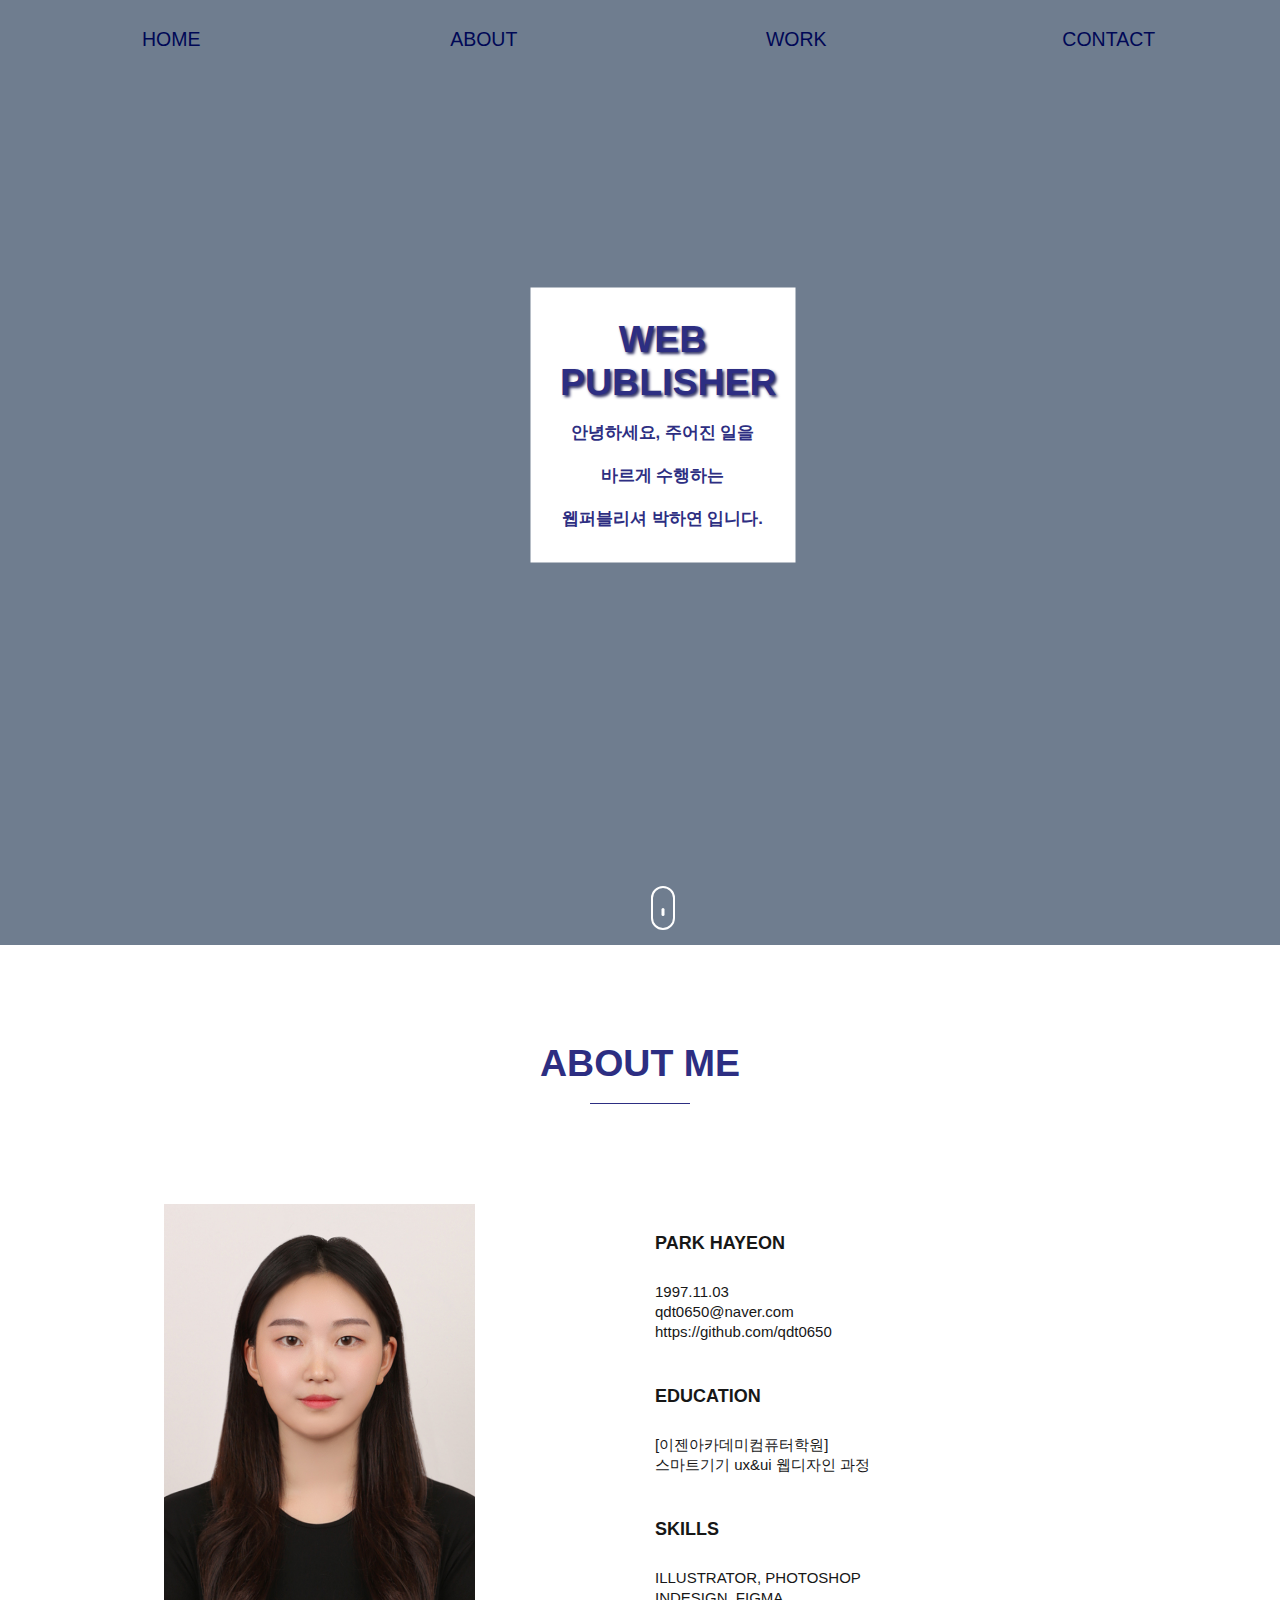
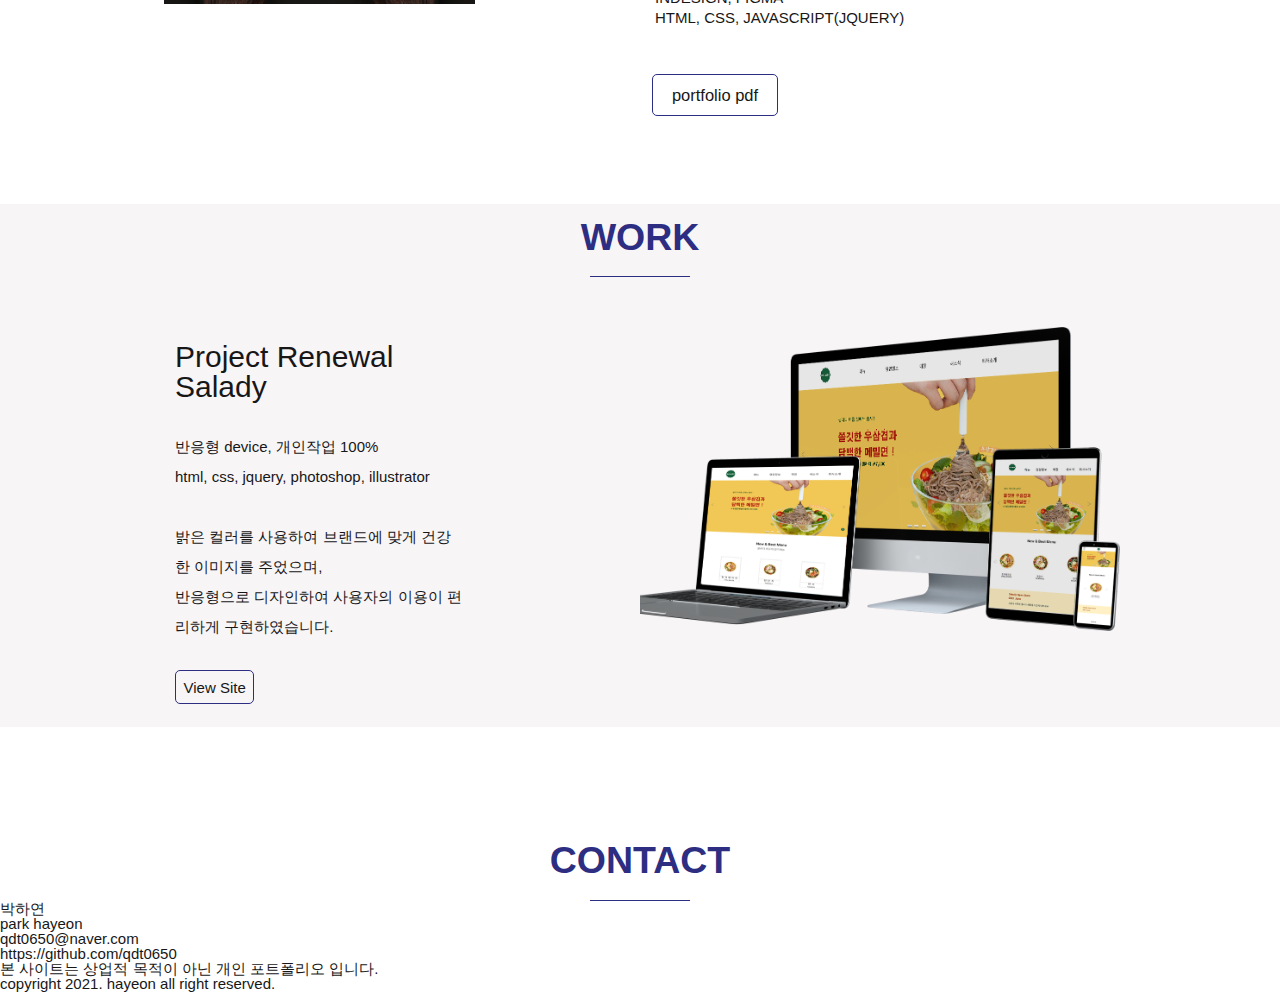
==== code/html/hayxonn.html @ 3335a414 "개인페이지" ====
<!DOCTYPE html>
<!-- html/hayxonn.html -->
<html lang="ko-KR">
<head>
  <meta charset="UTF-8">
  <meta http-equiv="X-UA-Compatible" content="IE=edge">
  <meta name="viewport" content="width=device-width, initial-scale=1.0">

  <!--[if IE]>
    <script src="../ie/html5shiv/dist/html5shiv.min.js"></script>
    <script src="../ie/ie9js/ie9.min.js"></script>
    <script src="../ie/csspie/PIE.js"></script>
    <script src="../ie/responsive.min.js"></script>
  <![endif]-->
  <link rel="shortcut icon" href="../favicon.png" type="image/png">
  <link rel="apple-touch-icon" href="../favicon.png">
  
  <!-- font.google : noto sans -->
  <link rel="preconnect" href="https://fonts.gstatic.com">
  <link href="https://fonts.googleapis.com/css2?family=Noto+Sans+KR:wght@100;400;700&display=swap" rel="stylesheet">
  
  <!-- css design -->
  <link rel="stylesheet" href="../css/base/reset.css">
  <link rel="stylesheet" href="../css/base/common.css">
  <link rel="stylesheet" href="../css/src/hayxonn.css">

  <title>Document</title>
  
</head>
<body>
  <!-- layout -->
<div id="wrap">
  <header id="headBox">
    <h1 class="blind">hayxonn portfolio</h1>
      <nav id="naviBox" class="act">
        <h2 class="blind">navigation</h2>
        <ul class="clearfix">
          <li><a href="#homeBox">home</a></li>
          <li><a href="#aboutBox">about</a></li>
          <li><a href="#workBox">work</a></li>
          <li><a href="#contactBox">contact</a></li>
        </ul>
      </nav>
  </header>

  <section id="homeBox">
    <h2 class="blind">homeBox</h2>
    <div>
      <button type="button">
        web publisher <br />
        <span>
          안녕하세요, 주어진 일을 바르게 수행하는 <br />웹퍼블리셔 박하연 입니다.
        </span>
      </button>
    </div>
    <div class="scroll_move">
      <span class="blind">마우스</span>
    </div>
  </section>

  <article id="aboutBox">
    <h2>about me</h2>
    <div class="about_line">
      <span class="blind">line</span>
    </div>
    <div class="about_info">
      <div class="photo">
        <span class="blind">개인사진</span>
      </div>
      <div class="profile">
        <dl>
          <dt>park hayeon</dt>
          <dd>
            1997.11.03 <br />
            qdt0650@naver.com <br />
            https://github.com/qdt0650
          </dd>
          <dt>education</dt>
          <dd>[이젠아카데미컴퓨터학원]<br /> 스마트기기 ux&ui 웹디자인 과정</dd>
          <dt>skills</dt>
          <dd>
            illustrator,  photoshop <br />
            indesign,  figma <br />
            html,  css,  javascript(jquery)
          </dd>
        </dl>
      </div>
      <div class="resume">
        <a href="https://drive.google.com/file/d/1006oKG-wWvzfDP72IR5YyQ07RXrmkUAi/view" target="blank_">portfolio pdf</a>
      </div>
    </div>
  </article><!-- // #aboutBox -->

  <article id="workBox">
    <h2>work</h2>
    <div class="work_line">
      <span class="blind">line</span>
    </div>

    <div class="portfolio">
    
      <div class="port_01">
        <ul>
          <li>project renewal salady</li>
          <li>
            반응형 device, 개인작업 100%
            <br /> html, css, jquery, photoshop, illustrator
          </li>
          <li>
            밝은 컬러를 사용하여 브랜드에 맞게 건강한 이미지를 주었으며,<br />
            반응형으로 디자인하여 사용자의 이용이 편리하게 구현하였습니다.
          </li>
          <li>
            <a href="https://project-001-salady-tawny.vercel.app">view site</a>
          </li>
        </ul>
      </div>
      <div class="result_01">
        <span class="blind">결과물</span>
      </div>

    </div>
  </article><!-- #workBox -->

  <article id="contactBox">
    <h2>contact</h2>
    <div class="contact_line">
      <span class="blind">line</span>
    </div>
    
    <div class="contact_info">
      <ul>
        <li>박하연</li>
        <li>park hayeon</li>
        <li>qdt0650@naver.com</li>
        <li>https://github.com/qdt0650</li>
      </ul>
    </div>
  </article>
  
  <footer id="footBox">
    <h2 class="blind">footBox</h2>
    <p>
      본 사이트는 상업적 목적이 아닌 개인 포트폴리오 입니다. <br />
      copyright 2021. hayeon all right reserved. 
    </p>
  </footer>

</div>
  <!-- script -->
  <script src="../js/jquery/jquery-3.6.0.min.js"></script>
  <script src="../js/jquery/jquery-ui.min.js"></script>
  <script src="../js/src/hayxonn.js"></script>
</body>
</html>
---- code/css/base/common.css ----
/* #charset "UTF-8";  */
/* common.css */

.clearfix {
  height: auto;
}

.clearfix:after,
.clearfix:after{
  content:" ";
  display: block;
  clear: both;
}

.blind,
.blind_wrap a>span {
  display: block;
  width:0; height:0; 
  position: absolute; z-index: -1;
  overflow:hidden;
}

.blind_wrap a {
  display: block;
  width: 100%; height: 100%;
  background-repeat: no-repeat;
  background-position: 50% 50%;
}

.first_float > li{ float:left; }
.first_float > li:first-child{ margin-left:0; }

.first_float > li{ float:left; }
.first_float > li:first-child{ margin-right:0; }

.none { display:none; }
---- code/css/src/hayxonn.css ----
/* css/src/hayxonn.css */

#wrap {
  width:100%; height:auto;
  background-color: #fff;
}

/* #headBox -------------------------------------------- */
#headBox {
  position:absolute;
  width:100%; height:100px;
  top:0; left:0; z-index:100;
  padding:1rem; box-sizing: border-box;
  background-color:transparent;
}

#naviBox {
  width:auto; height:auto; }
#naviBox ul {width:auto; height:auto;} 
#naviBox li {
  float:left;
  width:25%; height:auto; margin:auto;
  text-align: center;
  padding-top:1rem;
}
#naviBox li a {
  font-size: 1.3rem; text-transform: uppercase;
  padding:1rem;
  color:#000856;
}
#naviBox li a:focus { outline: 0; color:#fff; }
#naviBox li a:hover { color:#fff; }

/* #homeBox -------------------------------------------- */

#homeBox { 
  position: relative;
  width:100%; height: 100vh; min-height:500px; max-height: 1000px;
  padding:1.5rem;
  background-color: #6F7D8F;
}

#homeBox button {
  position: absolute;
  width:20%; height:auto;
  top:45%; left:50%;
  padding:2rem;
  transform: translate(-50%, -50%);
  background-color: #fff;
  font-size:2.5rem; text-transform: uppercase;
  text-shadow: 2px 2px 3px #2D2E64;
  color:#2D2E82; font-weight: 600;
}
#homeBox button span {
  font-size: 1.1rem;
  color:#2D2E82;
  text-shadow: none;
}
#homeBox button::after,
#homeBox button::before {
  content: '';
  position: absolute;
  height: 0;
  width: 0;
  border: 2px solid transparent;
}

#homeBox button::before {
  top: 0;
  right: 0;
  animation: borderBeforeAnimation 2s infinite;
}

@keyframes borderBeforeAnimation {
  0% {
    border-top: 3px solid #F1C856;
  }

  25% {
    width: 100%;
    height: 0;
    border-top: 3px solid #F1C856;
    border-left: 3px solid #F1C856;
  }

  50% {
    width: 100%;
    height: 100%;
    border-left: 3px solid #F1C856;
  }

  100% {
    width: 100%;
    height: 100%;
  }
}

#homeBox button::after {
  bottom: -3px;
  left: -3px;
  animation: borderAfterAnimation 2s 1s infinite;
}

@keyframes borderAfterAnimation {
  0% {
    border-bottom: 3px solid #F1C856;
  }

  25% {
    width: 100%;
    height: 0;
    border-right: 3px solid #F1C856;
    border-bottom: 3px solid #F1C856;
  }

  50% {
    width: 100%;
    height: 100%;
    border-right: 3px solid #F1C856;
  }

  100% {
    width: 100%;
    height: 100%;
  }
}
/* -------------- */
.scroll_move {
  position: absolute; 
  left: 50%; bottom: 15px;
  width: 20px; height: 40px;
  border:2px solid #fff;
  border-radius:25px;
  transform: translate(-50%);
}

.scroll_move:before{
  content:""; display: block;
  position: absolute; left: 50%; top:50%;
  width: 3px; height: 8px;
  border-radius:5px;
  transform: translate(-50%);
  background-color: #fff;

  animation:mwheel 1000ms ease-out infinite alternate;
}

@keyframes mwheel {
  0% {margin-top:0;}
  100%{margin-top:-1rem;}
}

/* #aboutBox -------------------------------------------- */

#aboutBox { 
  width: 100%; height: auto; 
  margin-top:100px;
}
#aboutBox h2 {
  font-size:2.5rem;
  text-align: center; text-transform: uppercase;
  color:#2D2E82;
}
.about_line {
  width:100px; height:20px;
  margin:auto;
  border-bottom:1px solid #2D2E82;
}

.about_info{ width:100%; height: 500px; margin-top:100px; }

.photo {
  float:left;
  width:50%; height:400px;
  background-image: url("../../img/photo.jpg");
  background-repeat: no-repeat;
  background-size:auto 100%; background-position: center;
}
.profile {
  float:left;
  width:50%; height:auto;
}

.profile dl { width:100%; height:400px; }
.profile dt {
  width:100%; height:auto;
  padding:1rem; padding-top:2rem;
  font-size:1.2rem; font-weight: 600;
  text-transform: uppercase;
}
.profile dd {
  width:100%; height: auto;
  padding:1rem; 
  font-size:1rem; line-height:20px;
}
.profile dd:last-child { 
  text-transform: uppercase;
}

.resume {
  float: left;
  width:100%; height: auto;
  margin:auto; text-align: center;
  margin-top:70px;
}
.resume a {
  display: inline-block;
  width:100px; height:auto;
  padding:0.8rem;
  margin-left:150px; 
  font-size:1.1rem;
  border-radius:5px;
  border:0.5px solid #2D2E82;
}
.resume a:focus,
.resume a:hover { background-color: #6F7D8F; color:#fff; }


/* #workBox --------------------------------------------------------- */
#workBox { 
  position: relative;
  width:100%; height:auto;
  margin:auto;
  margin-top: 100px;
  background-color: #F8F5F7;
}
#workBox h2 {
  padding-top:1rem;
  font-size:2.5rem;
  text-align: center; text-transform: uppercase;
  color:#2D2E82;
}
.work_line {
  width:100px; height:20px;
  margin:auto;
  border-bottom:1px solid #2D2E82;
}

.portfolio { width:100%; height: 400px; margin-top:50px;}
.port_01 {
  float:left;
  width:50%; height:100%;
}
.port_01 ul { width:100%; height:100%; }
.port_01 li {
  width:50%; height:auto;
  margin:auto;
  padding:1rem;
  font-size:1rem; line-height:30px;
  box-sizing: border-box;
}

.port_01 li:nth-child(1) { font-size:2rem; text-transform: capitalize; }

.port_01 li > a {
  padding:0.5rem;
  font-size: 1rem; text-transform: capitalize;
  border:1px solid #2D2E82;
  border-radius:5px;
}
.port_01 li > a:focus,
.port_01 li > a:hover { background-color: #6F7D8F; color:#fff; }

.result_01 {
  float:left;
  width:50%; height:100%;
  background-image: url("../../img/salady_result.png");
  background-repeat: no-repeat;
  background-position: 100% auto;
  background-size:75% auto;
}


/* #contackBox ---------------------------------------------- */
#contactBox {width:100%; height:auto; margin-top:100px;}
#contactBox h2 {
  padding-top:1rem;
  font-size:2.5rem;
  text-align: center; text-transform: uppercase;
  color:#2D2E82;
}
.contact_line {
  width:100px; height:20px;
  margin:auto;
  border-bottom:1px solid #2D2E82;
}

.contact_info {
  width: 100%; height:;
}
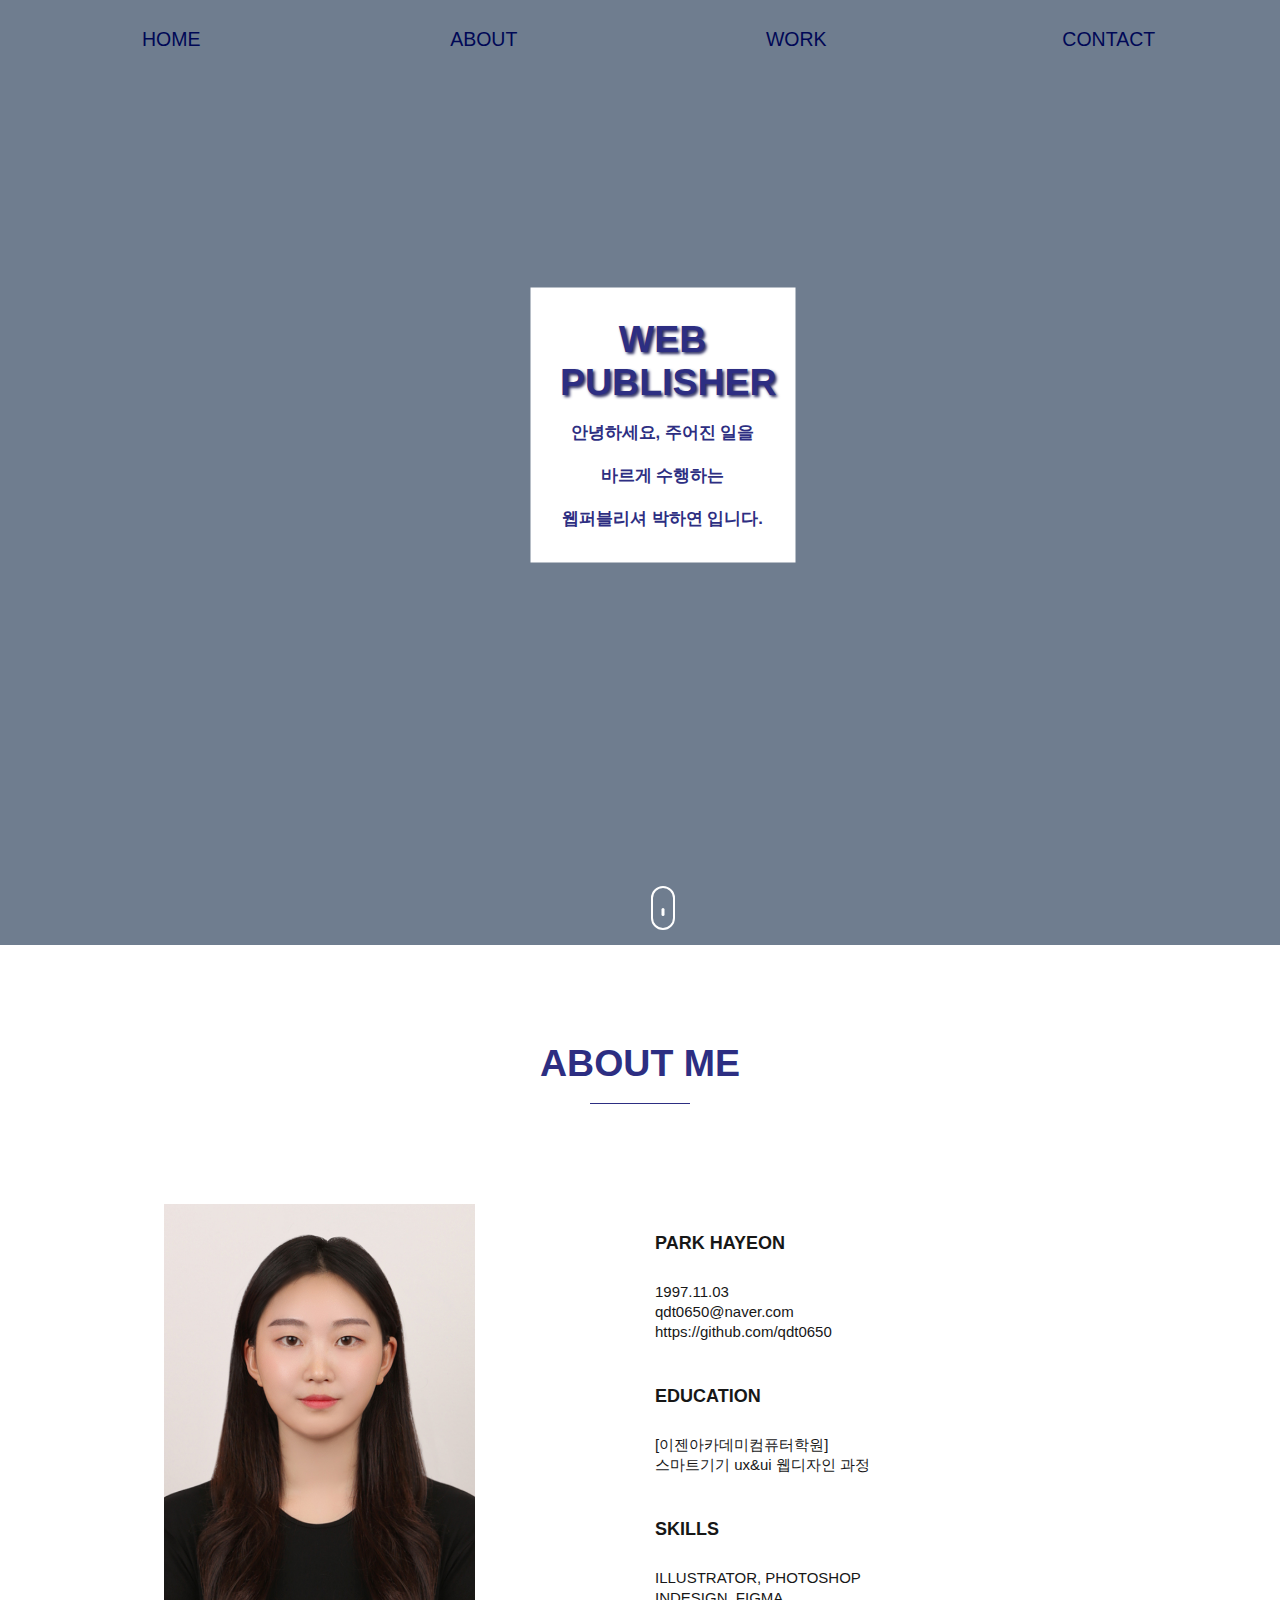
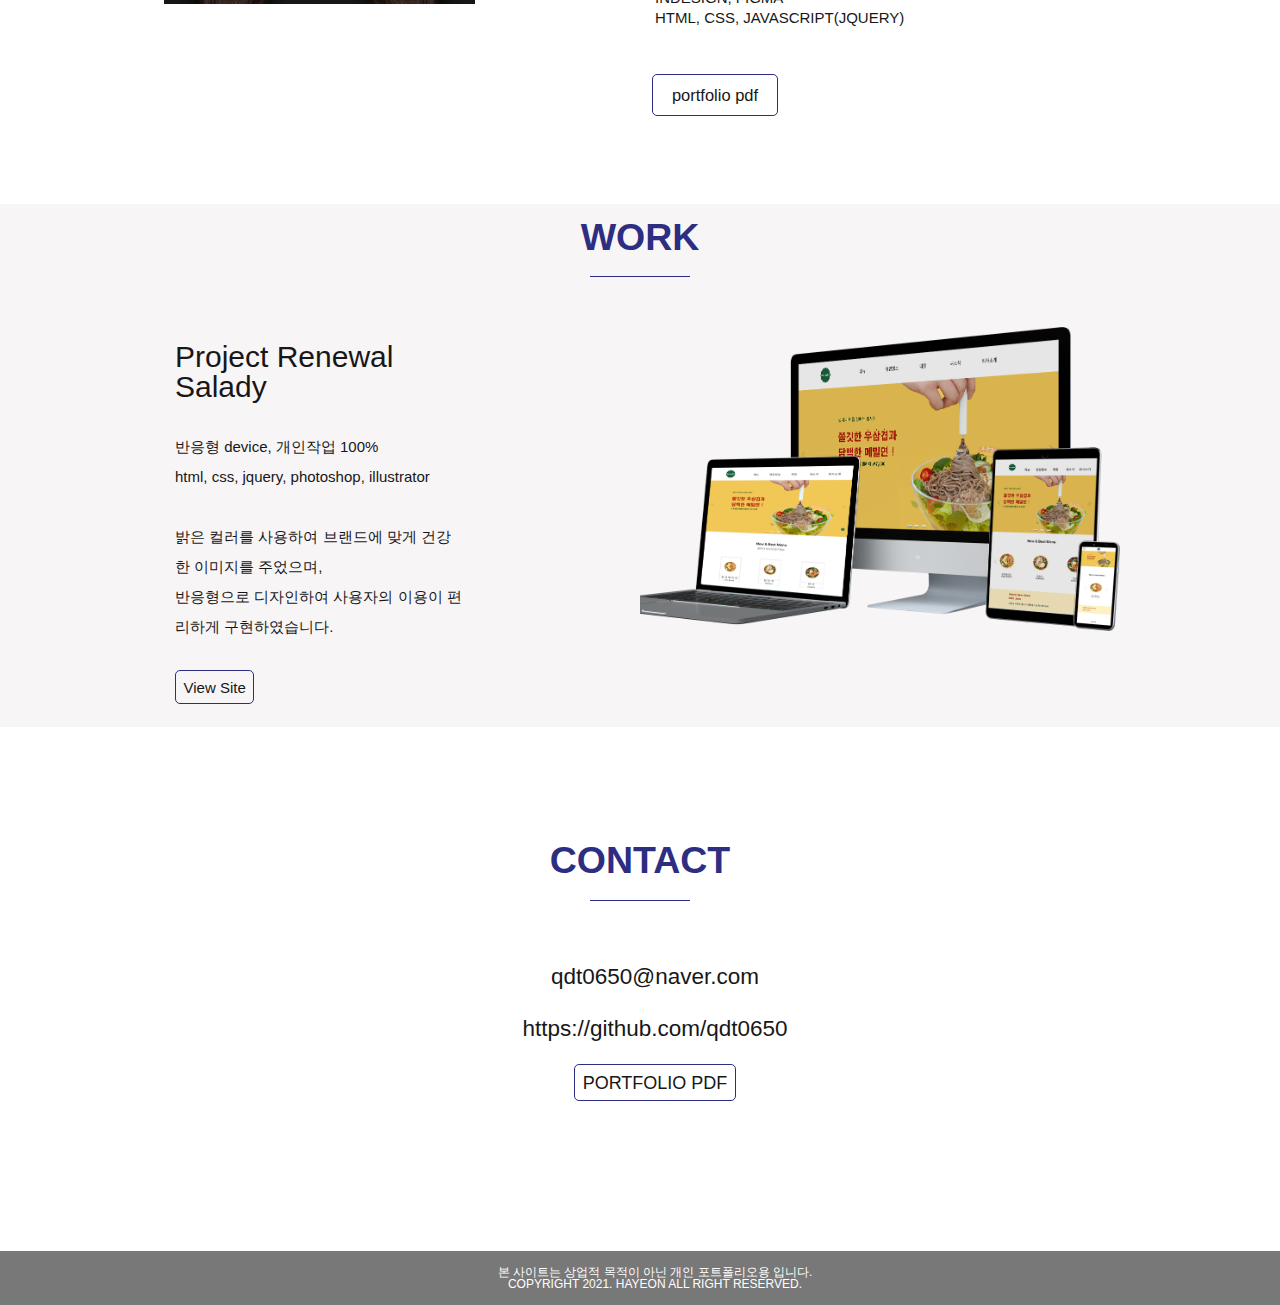
==== commit 314368d8: "수정및보완" ====
--- a/code/html/hayxonn.html
+++ b/code/html/hayxonn.html
@@ -45,8 +45,8 @@
 
   <section id="homeBox">
     <h2 class="blind">homeBox</h2>
-    <div>
-      <button type="button">
+    <div class="home_main">
+      <button type="button" class="button_line">
         web publisher <br />
         <span>
           안녕하세요, 주어진 일을 바르게 수행하는 <br />웹퍼블리셔 박하연 입니다.
@@ -130,10 +130,9 @@
     
     <div class="contact_info">
       <ul>
-        <li>박하연</li>
-        <li>park hayeon</li>
         <li>qdt0650@naver.com</li>
         <li>https://github.com/qdt0650</li>
+        <li><a href="https://drive.google.com/file/d/1006oKG-wWvzfDP72IR5YyQ07RXrmkUAi/view" target="blank_">portfolio pdf</a></li>
       </ul>
     </div>
   </article>
@@ -141,7 +140,7 @@
   <footer id="footBox">
     <h2 class="blind">footBox</h2>
     <p>
-      본 사이트는 상업적 목적이 아닌 개인 포트폴리오 입니다. <br />
+      본 사이트는 상업적 목적이 아닌 개인 포트폴리오용 입니다. <br />
       copyright 2021. hayeon all right reserved. 
     </p>
   </footer>
--- a/code/css/src/hayxonn.css
+++ b/code/css/src/hayxonn.css
@@ -33,14 +33,14 @@
 
 /* #homeBox -------------------------------------------- */
 
-#homeBox { 
+#homeBox {
   position: relative;
   width:100%; height: 100vh; min-height:500px; max-height: 1000px;
   padding:1.5rem;
   background-color: #6F7D8F;
 }
 
-#homeBox button {
+#homeBox .button_line {
   position: absolute;
   width:20%; height:auto;
   top:45%; left:50%;
@@ -51,13 +51,13 @@
   text-shadow: 2px 2px 3px #2D2E64;
   color:#2D2E82; font-weight: 600;
 }
-#homeBox button span {
+.button_line span {
   font-size: 1.1rem;
   color:#2D2E82;
   text-shadow: none;
 }
-#homeBox button::after,
-#homeBox button::before {
+.button_line::after,
+.button_line::before {
   content: '';
   position: absolute;
   height: 0;
@@ -65,28 +65,28 @@
   border: 2px solid transparent;
 }
 
-#homeBox button::before {
+.button_line::before {
   top: 0;
-  right: 0;
-  animation: borderBeforeAnimation 2s infinite;
-}
-
-@keyframes borderBeforeAnimation {
+  right: -3px;
+  animation: buttonLine_01 3s 2s infinite;
+}
+
+@keyframes buttonLine_01 {
   0% {
-    border-top: 3px solid #F1C856;
+    border-top: 5px solid #ECD450FF;
   }
 
   25% {
     width: 100%;
     height: 0;
-    border-top: 3px solid #F1C856;
-    border-left: 3px solid #F1C856;
+    border-top: 5px solid #ECD450FF;
+    border-left: 5px solid #ECD450FF;
   }
 
   50% {
     width: 100%;
     height: 100%;
-    border-left: 3px solid #F1C856;
+    border-left: 5px solid #ECD450FF;
   }
 
   100% {
@@ -95,28 +95,28 @@
   }
 }
 
-#homeBox button::after {
-  bottom: -3px;
+.button_line::after {
+  bottom: 0;
   left: -3px;
-  animation: borderAfterAnimation 2s 1s infinite;
-}
-
-@keyframes borderAfterAnimation {
+  animation: buttonLine_02 3s 2s infinite;
+}
+
+@keyframes buttonLine_02 {
   0% {
-    border-bottom: 3px solid #F1C856;
+    border-bottom: 5px solid #ECD450FF;
   }
 
   25% {
     width: 100%;
     height: 0;
-    border-right: 3px solid #F1C856;
-    border-bottom: 3px solid #F1C856;
+    border-right: 5px solid #ECD450FF;
+    border-bottom: 5px solid #ECD450FF;
   }
 
   50% {
     width: 100%;
     height: 100%;
-    border-right: 3px solid #F1C856;
+    border-right: 5px solid #ECD450FF;
   }
 
   100% {
@@ -124,6 +124,7 @@
     height: 100%;
   }
 }
+
 /* -------------- */
 .scroll_move {
   position: absolute; 
@@ -258,7 +259,7 @@
   border:1px solid #2D2E82;
   border-radius:5px;
 }
-.port_01 li > a:focus,
+.port_01 li > a:focus { outline:0; background-color: #6F7D8F; color:#fff; }
 .port_01 li > a:hover { background-color: #6F7D8F; color:#fff; }
 
 .result_01 {
@@ -285,6 +286,38 @@
   border-bottom:1px solid #2D2E82;
 }
 
-.contact_info {
-  width: 100%; height:;
-}+.contact_info { 
+  width: 100%; height:300px;
+  margin-top:50px;
+}
+.contact_info ul { width:100%; height:100%;}
+.contact_info li { 
+  width:100%; height:auto;
+  padding:1rem;
+  font-size:1.5rem; text-align: center;
+}
+
+.contact_info li a { 
+  width:120px; height:auto;
+  padding:0.5rem;
+  margin:auto; margin-top:50px;
+  font-size:1.2rem;
+  text-align: center;  text-transform: uppercase;
+  border:1px solid #2D2E82;
+  border-radius:5px;
+}
+.contact_info li a:focus { outline:0; background-color: #6F7D8F; color:#fff; }
+.contact_info li a:hover { background-color: #6F7D8F; color:#fff; }
+
+/* #footBox ----------------------------------------------- */
+#footBox {
+  width: 100%; height:auto;
+  padding:1rem;
+  background-color: #787878;
+}
+#footBox p {
+  text-align: center;
+  font-size:0.8rem; 
+  text-transform: uppercase;
+  color:#fff;
+}
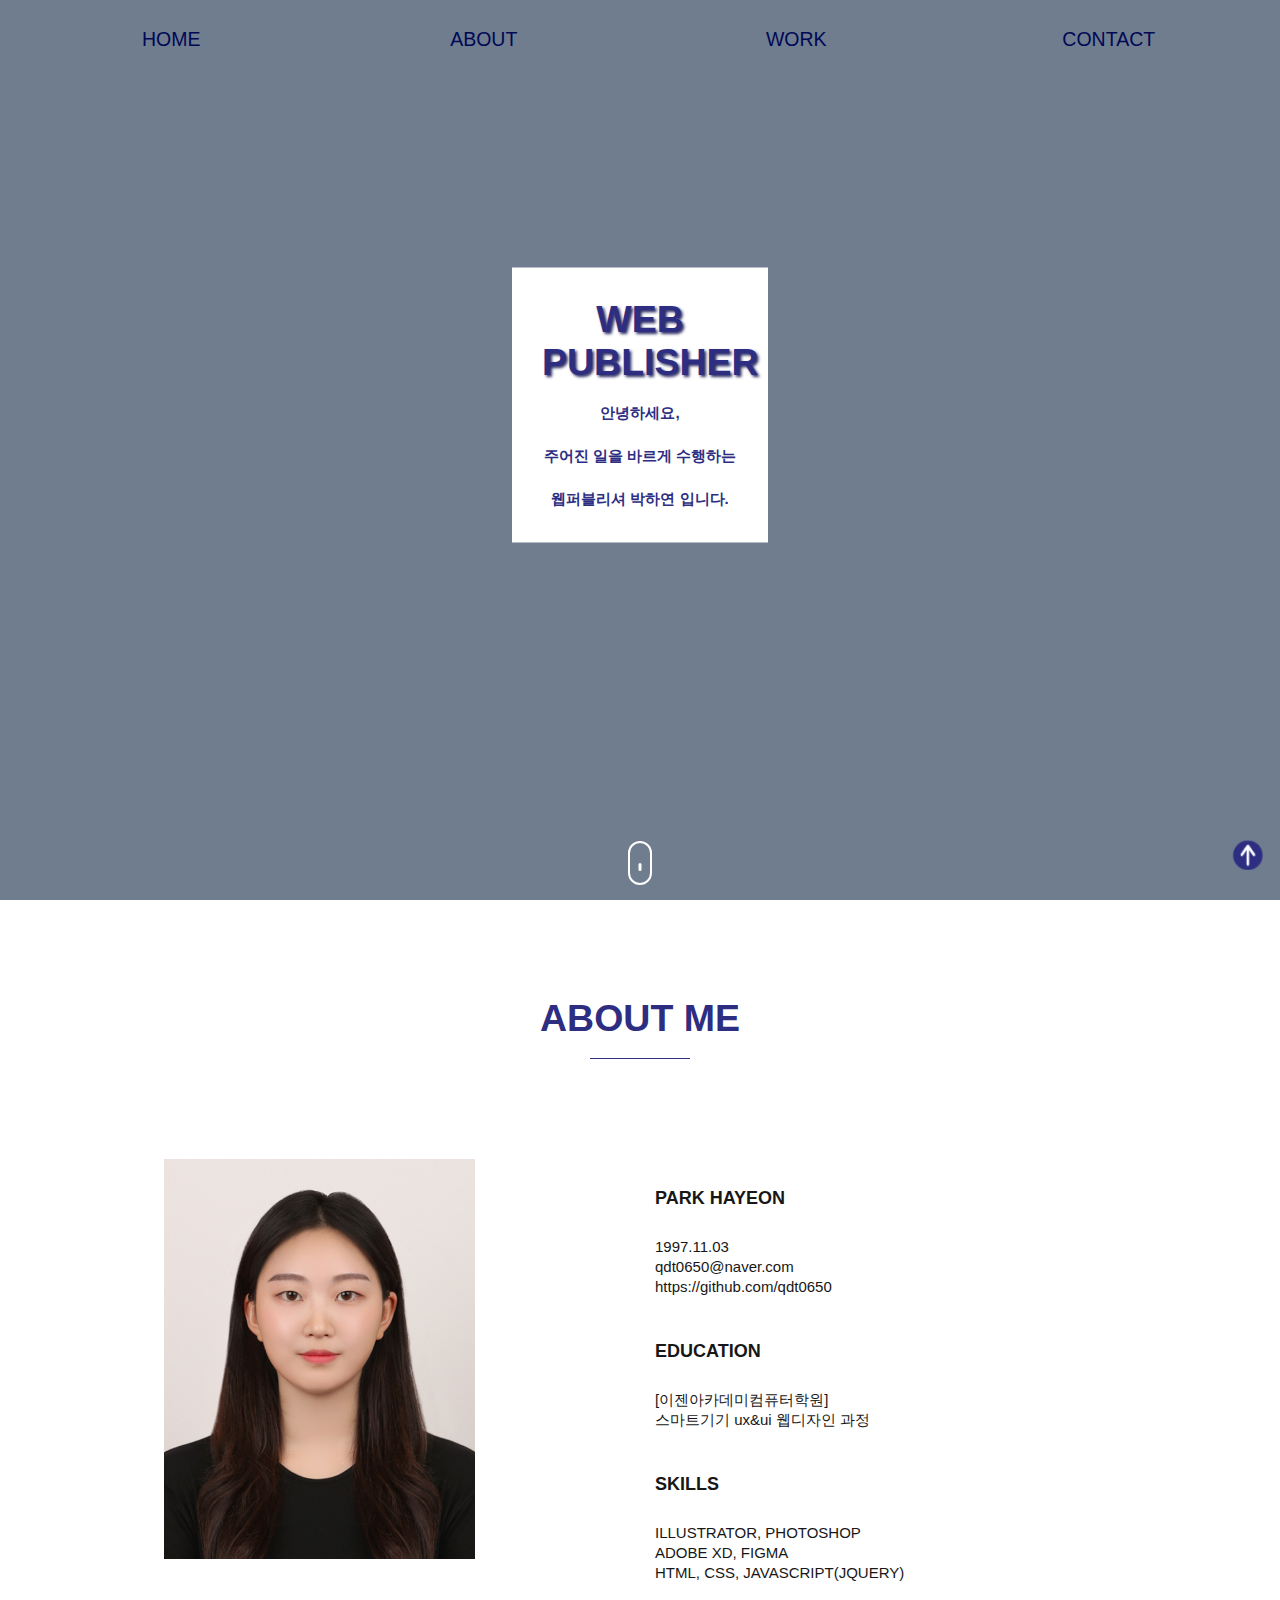
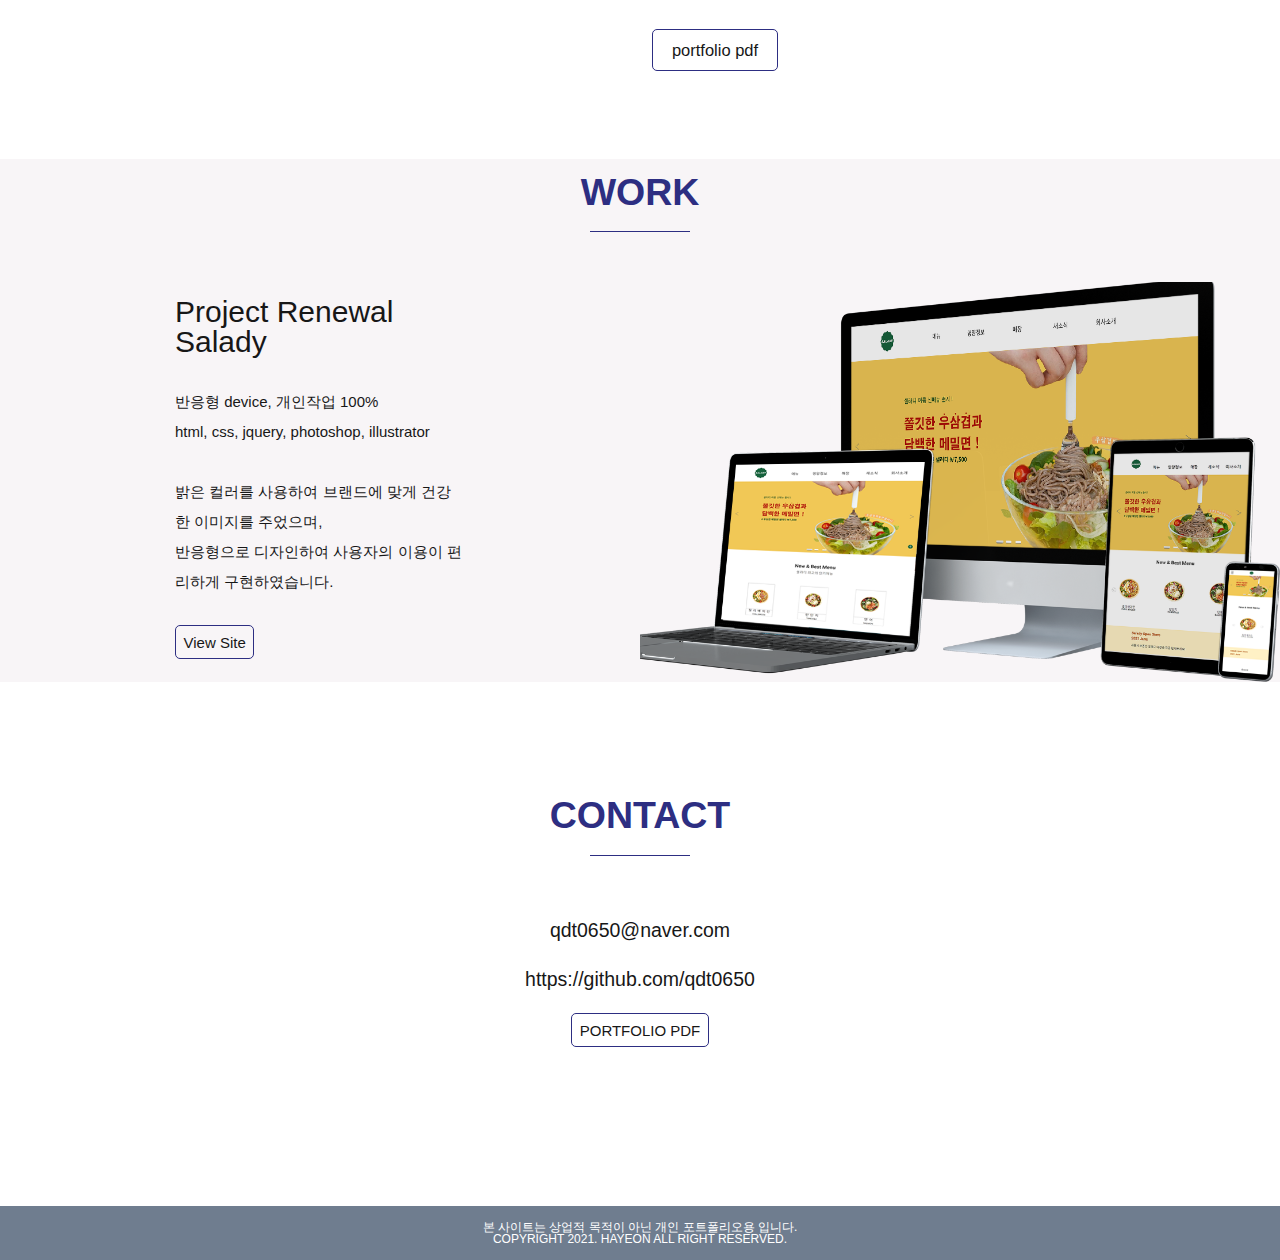
==== commit 7eda491b: "반응형" ====
--- a/code/html/hayxonn.html
+++ b/code/html/hayxonn.html
@@ -49,7 +49,7 @@
       <button type="button" class="button_line">
         web publisher <br />
         <span>
-          안녕하세요, 주어진 일을 바르게 수행하는 <br />웹퍼블리셔 박하연 입니다.
+          안녕하세요, <br />주어진 일을 바르게 수행하는 <br />웹퍼블리셔 박하연 입니다.
         </span>
       </button>
     </div>
@@ -80,7 +80,7 @@
           <dt>skills</dt>
           <dd>
             illustrator,  photoshop <br />
-            indesign,  figma <br />
+            adobe xd,  figma <br />
             html,  css,  javascript(jquery)
           </dd>
         </dl>
@@ -136,6 +136,11 @@
       </ul>
     </div>
   </article>
+
+  <aside id="sideBox">
+    <div class="top_btn"><a href="#">top</a></div>
+  </aside>
+  <!-- // #sideBox -->
   
   <footer id="footBox">
     <h2 class="blind">footBox</h2>
--- a/code/css/src/hayxonn.css
+++ b/code/css/src/hayxonn.css
@@ -1,323 +1,8 @@
 /* css/src/hayxonn.css */
 
-#wrap {
-  width:100%; height:auto;
-  background-color: #fff;
-}
+@import url("../hayxonn/a_basic.css");
+@import url("../hayxonn/b_smartphone.css");
+@import url("../hayxonn/c_tablet.css");
+@import url("../hayxonn/d_laptop.css");
+@import url("../hayxonn/e_pc.css");
 
-/* #headBox -------------------------------------------- */
-#headBox {
-  position:absolute;
-  width:100%; height:100px;
-  top:0; left:0; z-index:100;
-  padding:1rem; box-sizing: border-box;
-  background-color:transparent;
-}
-
-#naviBox {
-  width:auto; height:auto; }
-#naviBox ul {width:auto; height:auto;} 
-#naviBox li {
-  float:left;
-  width:25%; height:auto; margin:auto;
-  text-align: center;
-  padding-top:1rem;
-}
-#naviBox li a {
-  font-size: 1.3rem; text-transform: uppercase;
-  padding:1rem;
-  color:#000856;
-}
-#naviBox li a:focus { outline: 0; color:#fff; }
-#naviBox li a:hover { color:#fff; }
-
-/* #homeBox -------------------------------------------- */
-
-#homeBox {
-  position: relative;
-  width:100%; height: 100vh; min-height:500px; max-height: 1000px;
-  padding:1.5rem;
-  background-color: #6F7D8F;
-}
-
-#homeBox .button_line {
-  position: absolute;
-  width:20%; height:auto;
-  top:45%; left:50%;
-  padding:2rem;
-  transform: translate(-50%, -50%);
-  background-color: #fff;
-  font-size:2.5rem; text-transform: uppercase;
-  text-shadow: 2px 2px 3px #2D2E64;
-  color:#2D2E82; font-weight: 600;
-}
-.button_line span {
-  font-size: 1.1rem;
-  color:#2D2E82;
-  text-shadow: none;
-}
-.button_line::after,
-.button_line::before {
-  content: '';
-  position: absolute;
-  height: 0;
-  width: 0;
-  border: 2px solid transparent;
-}
-
-.button_line::before {
-  top: 0;
-  right: -3px;
-  animation: buttonLine_01 3s 2s infinite;
-}
-
-@keyframes buttonLine_01 {
-  0% {
-    border-top: 5px solid #ECD450FF;
-  }
-
-  25% {
-    width: 100%;
-    height: 0;
-    border-top: 5px solid #ECD450FF;
-    border-left: 5px solid #ECD450FF;
-  }
-
-  50% {
-    width: 100%;
-    height: 100%;
-    border-left: 5px solid #ECD450FF;
-  }
-
-  100% {
-    width: 100%;
-    height: 100%;
-  }
-}
-
-.button_line::after {
-  bottom: 0;
-  left: -3px;
-  animation: buttonLine_02 3s 2s infinite;
-}
-
-@keyframes buttonLine_02 {
-  0% {
-    border-bottom: 5px solid #ECD450FF;
-  }
-
-  25% {
-    width: 100%;
-    height: 0;
-    border-right: 5px solid #ECD450FF;
-    border-bottom: 5px solid #ECD450FF;
-  }
-
-  50% {
-    width: 100%;
-    height: 100%;
-    border-right: 5px solid #ECD450FF;
-  }
-
-  100% {
-    width: 100%;
-    height: 100%;
-  }
-}
-
-/* -------------- */
-.scroll_move {
-  position: absolute; 
-  left: 50%; bottom: 15px;
-  width: 20px; height: 40px;
-  border:2px solid #fff;
-  border-radius:25px;
-  transform: translate(-50%);
-}
-
-.scroll_move:before{
-  content:""; display: block;
-  position: absolute; left: 50%; top:50%;
-  width: 3px; height: 8px;
-  border-radius:5px;
-  transform: translate(-50%);
-  background-color: #fff;
-
-  animation:mwheel 1000ms ease-out infinite alternate;
-}
-
-@keyframes mwheel {
-  0% {margin-top:0;}
-  100%{margin-top:-1rem;}
-}
-
-/* #aboutBox -------------------------------------------- */
-
-#aboutBox { 
-  width: 100%; height: auto; 
-  margin-top:100px;
-}
-#aboutBox h2 {
-  font-size:2.5rem;
-  text-align: center; text-transform: uppercase;
-  color:#2D2E82;
-}
-.about_line {
-  width:100px; height:20px;
-  margin:auto;
-  border-bottom:1px solid #2D2E82;
-}
-
-.about_info{ width:100%; height: 500px; margin-top:100px; }
-
-.photo {
-  float:left;
-  width:50%; height:400px;
-  background-image: url("../../img/photo.jpg");
-  background-repeat: no-repeat;
-  background-size:auto 100%; background-position: center;
-}
-.profile {
-  float:left;
-  width:50%; height:auto;
-}
-
-.profile dl { width:100%; height:400px; }
-.profile dt {
-  width:100%; height:auto;
-  padding:1rem; padding-top:2rem;
-  font-size:1.2rem; font-weight: 600;
-  text-transform: uppercase;
-}
-.profile dd {
-  width:100%; height: auto;
-  padding:1rem; 
-  font-size:1rem; line-height:20px;
-}
-.profile dd:last-child { 
-  text-transform: uppercase;
-}
-
-.resume {
-  float: left;
-  width:100%; height: auto;
-  margin:auto; text-align: center;
-  margin-top:70px;
-}
-.resume a {
-  display: inline-block;
-  width:100px; height:auto;
-  padding:0.8rem;
-  margin-left:150px; 
-  font-size:1.1rem;
-  border-radius:5px;
-  border:0.5px solid #2D2E82;
-}
-.resume a:focus,
-.resume a:hover { background-color: #6F7D8F; color:#fff; }
-
-
-/* #workBox --------------------------------------------------------- */
-#workBox { 
-  position: relative;
-  width:100%; height:auto;
-  margin:auto;
-  margin-top: 100px;
-  background-color: #F8F5F7;
-}
-#workBox h2 {
-  padding-top:1rem;
-  font-size:2.5rem;
-  text-align: center; text-transform: uppercase;
-  color:#2D2E82;
-}
-.work_line {
-  width:100px; height:20px;
-  margin:auto;
-  border-bottom:1px solid #2D2E82;
-}
-
-.portfolio { width:100%; height: 400px; margin-top:50px;}
-.port_01 {
-  float:left;
-  width:50%; height:100%;
-}
-.port_01 ul { width:100%; height:100%; }
-.port_01 li {
-  width:50%; height:auto;
-  margin:auto;
-  padding:1rem;
-  font-size:1rem; line-height:30px;
-  box-sizing: border-box;
-}
-
-.port_01 li:nth-child(1) { font-size:2rem; text-transform: capitalize; }
-
-.port_01 li > a {
-  padding:0.5rem;
-  font-size: 1rem; text-transform: capitalize;
-  border:1px solid #2D2E82;
-  border-radius:5px;
-}
-.port_01 li > a:focus { outline:0; background-color: #6F7D8F; color:#fff; }
-.port_01 li > a:hover { background-color: #6F7D8F; color:#fff; }
-
-.result_01 {
-  float:left;
-  width:50%; height:100%;
-  background-image: url("../../img/salady_result.png");
-  background-repeat: no-repeat;
-  background-position: 100% auto;
-  background-size:75% auto;
-}
-
-
-/* #contackBox ---------------------------------------------- */
-#contactBox {width:100%; height:auto; margin-top:100px;}
-#contactBox h2 {
-  padding-top:1rem;
-  font-size:2.5rem;
-  text-align: center; text-transform: uppercase;
-  color:#2D2E82;
-}
-.contact_line {
-  width:100px; height:20px;
-  margin:auto;
-  border-bottom:1px solid #2D2E82;
-}
-
-.contact_info { 
-  width: 100%; height:300px;
-  margin-top:50px;
-}
-.contact_info ul { width:100%; height:100%;}
-.contact_info li { 
-  width:100%; height:auto;
-  padding:1rem;
-  font-size:1.5rem; text-align: center;
-}
-
-.contact_info li a { 
-  width:120px; height:auto;
-  padding:0.5rem;
-  margin:auto; margin-top:50px;
-  font-size:1.2rem;
-  text-align: center;  text-transform: uppercase;
-  border:1px solid #2D2E82;
-  border-radius:5px;
-}
-.contact_info li a:focus { outline:0; background-color: #6F7D8F; color:#fff; }
-.contact_info li a:hover { background-color: #6F7D8F; color:#fff; }
-
-/* #footBox ----------------------------------------------- */
-#footBox {
-  width: 100%; height:auto;
-  padding:1rem;
-  background-color: #787878;
-}
-#footBox p {
-  text-align: center;
-  font-size:0.8rem; 
-  text-transform: uppercase;
-  color:#fff;
-}
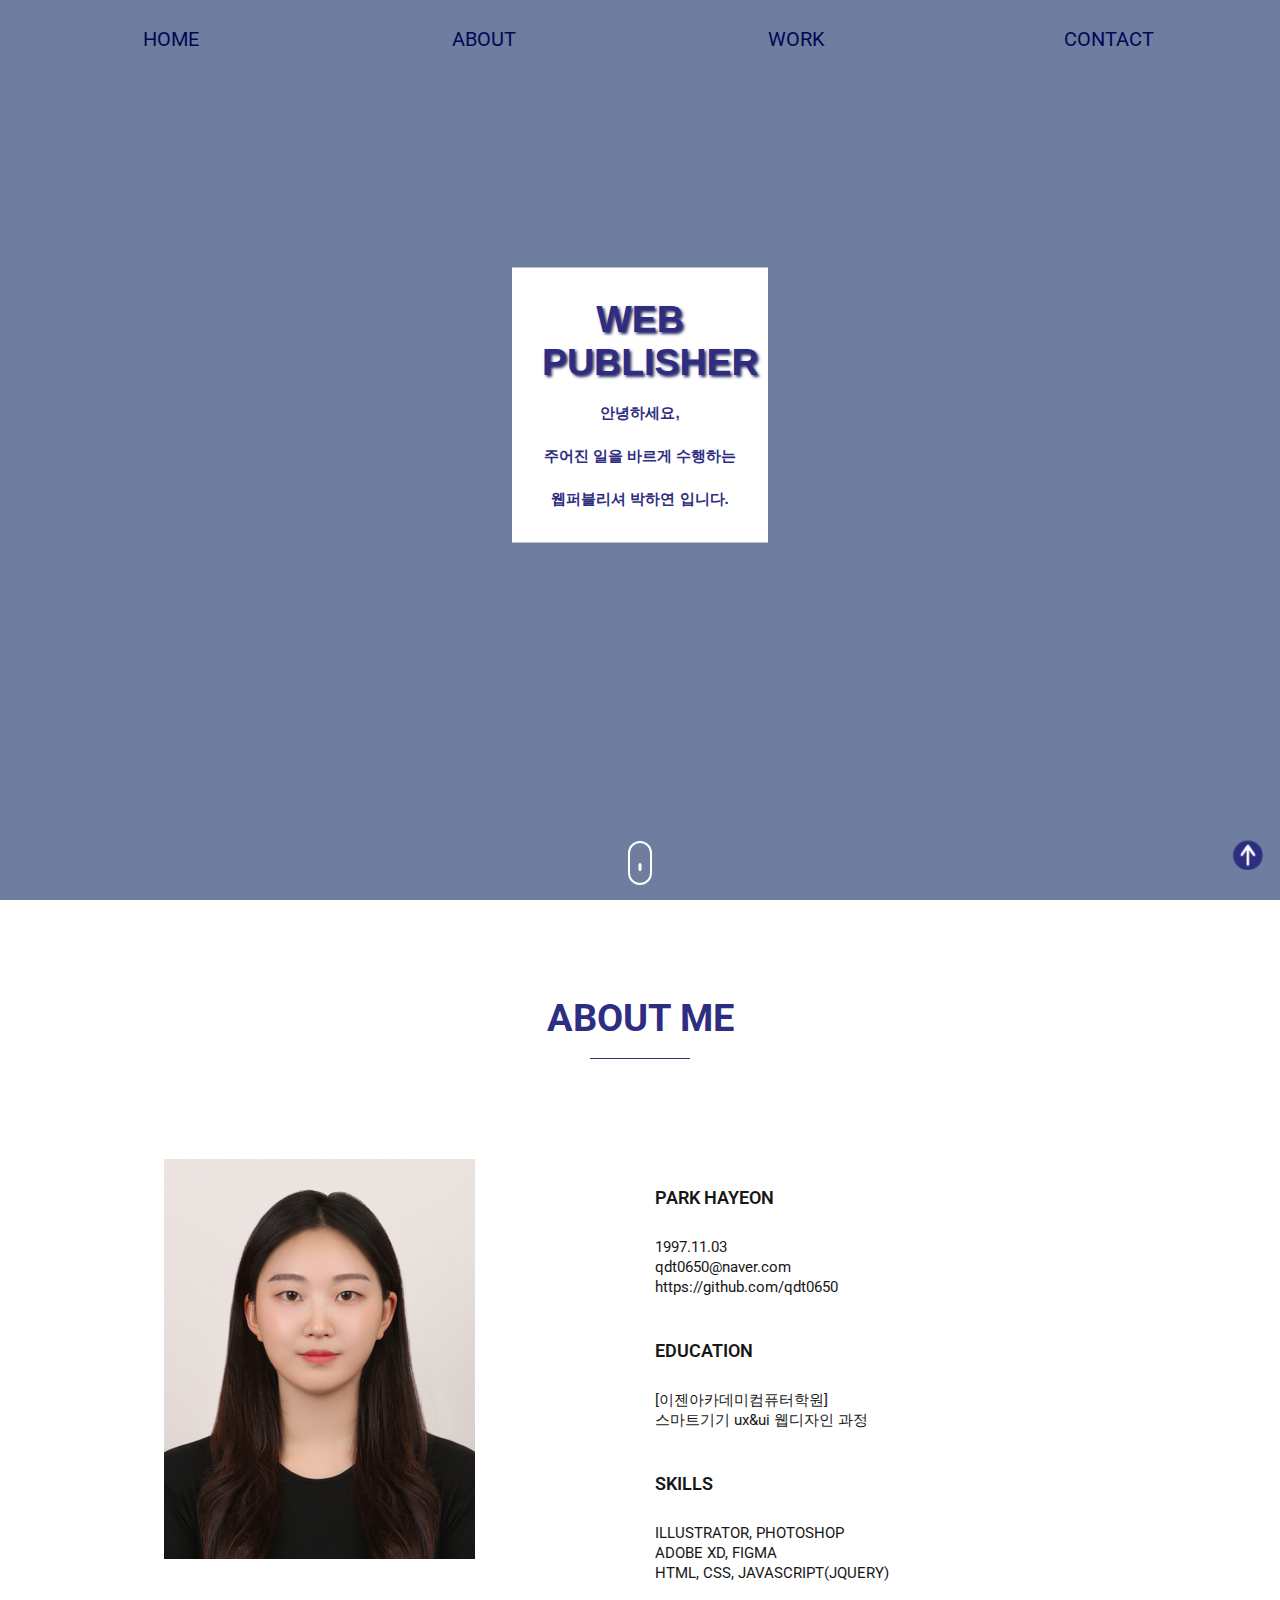
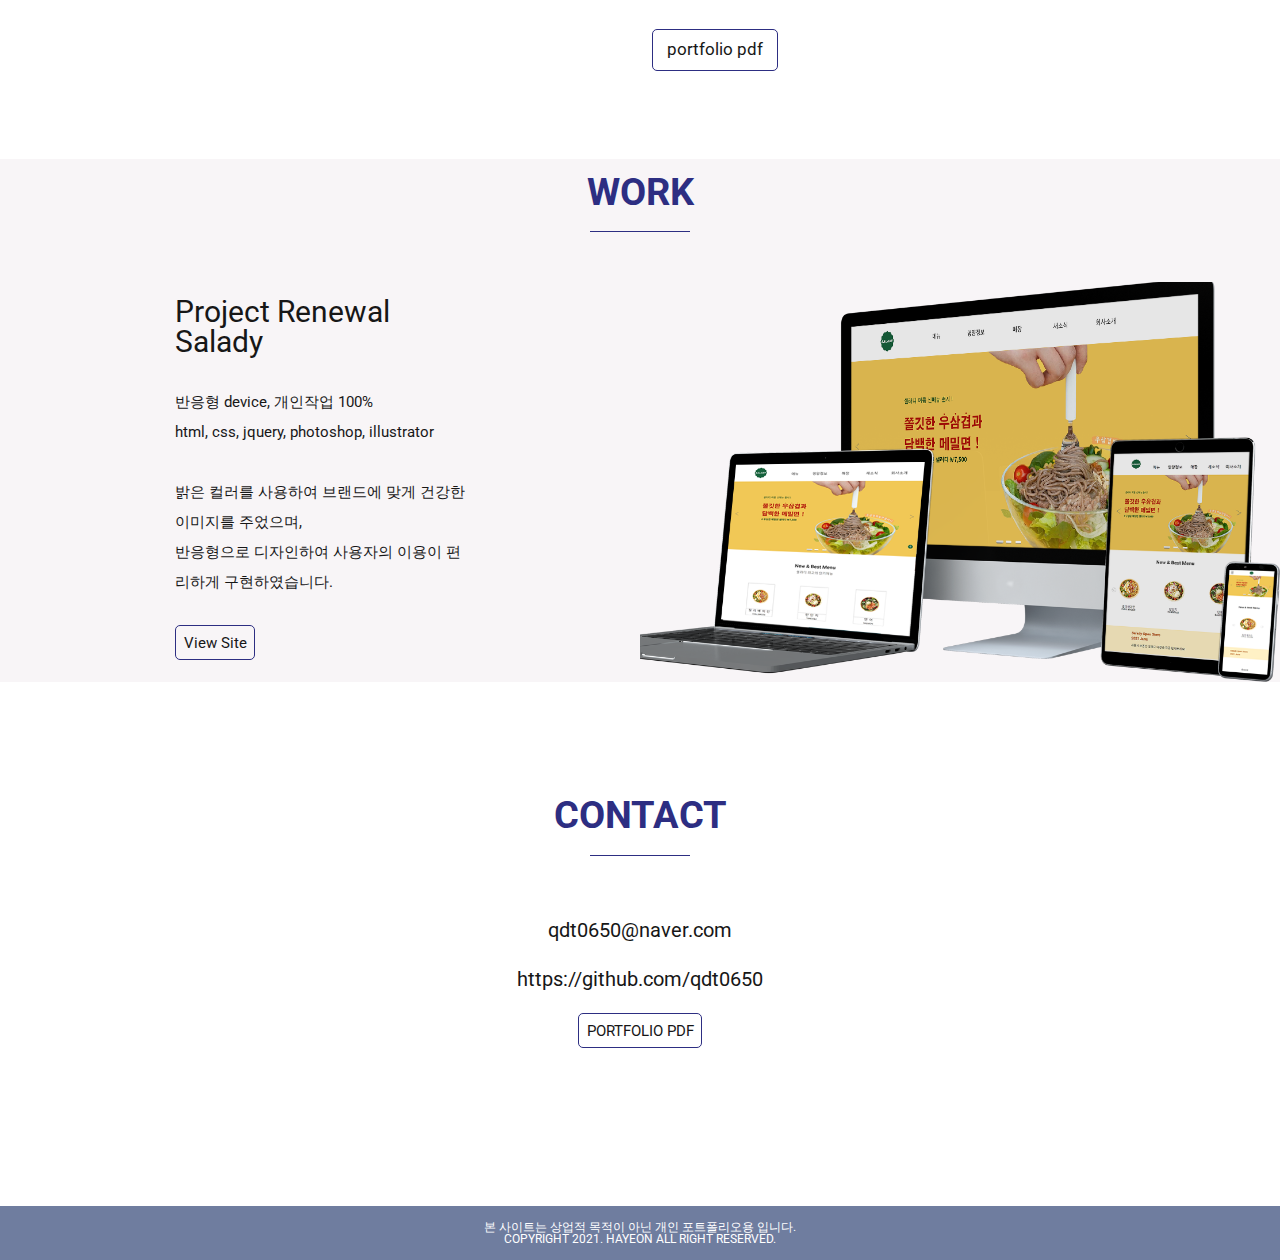
==== commit f6ad2c97: "." ====
--- a/code/html/hayxonn.html
+++ b/code/html/hayxonn.html
@@ -6,18 +6,15 @@
   <meta http-equiv="X-UA-Compatible" content="IE=edge">
   <meta name="viewport" content="width=device-width, initial-scale=1.0">
 
-  <!--[if IE]>
-    <script src="../ie/html5shiv/dist/html5shiv.min.js"></script>
-    <script src="../ie/ie9js/ie9.min.js"></script>
-    <script src="../ie/csspie/PIE.js"></script>
-    <script src="../ie/responsive.min.js"></script>
-  <![endif]-->
-  <link rel="shortcut icon" href="../favicon.png" type="image/png">
-  <link rel="apple-touch-icon" href="../favicon.png">
+  <!-- font.google : roboto -->
+  <link rel="preconnect" href="https://fonts.googleapis.com">
+  <link rel="preconnect" href="https://fonts.gstatic.com" crossorigin>
+  <link href="https://fonts.googleapis.com/css2?family=Roboto:wght@100;300;400;500&display=swap"   rel="stylesheet">
   
-  <!-- font.google : noto sans -->
-  <link rel="preconnect" href="https://fonts.gstatic.com">
-  <link href="https://fonts.googleapis.com/css2?family=Noto+Sans+KR:wght@100;400;700&display=swap" rel="stylesheet">
+  <!-- font.google : noto sans kr -->
+  <link rel="preconnect" href="https://fonts.googleapis.com">
+  <link rel="preconnect" href="https://fonts.gstatic.com" crossorigin>
+  <link href="https://fonts.googleapis.com/css2?family=Noto+Sans+KR:wght@100;300;400;500&  display=swap" rel="stylesheet">
   
   <!-- css design -->
   <link rel="stylesheet" href="../css/base/reset.css">
@@ -86,7 +83,7 @@
         </dl>
       </div>
       <div class="resume">
-        <a href="https://drive.google.com/file/d/1006oKG-wWvzfDP72IR5YyQ07RXrmkUAi/view" target="blank_">portfolio pdf</a>
+        <a href="https://drive.google.com/file/d/1HjjzkSW6SpIcUc8qiR9yJf_Xrh_bkqqB/view?usp=sharing" target="blank_">portfolio pdf</a>
       </div>
     </div>
   </article><!-- // #aboutBox -->
@@ -132,7 +129,7 @@
       <ul>
         <li>qdt0650@naver.com</li>
         <li>https://github.com/qdt0650</li>
-        <li><a href="https://drive.google.com/file/d/1006oKG-wWvzfDP72IR5YyQ07RXrmkUAi/view" target="blank_">portfolio pdf</a></li>
+        <li><a href="https://drive.google.com/file/d/1HjjzkSW6SpIcUc8qiR9yJf_Xrh_bkqqB/view?usp=sharing" target="blank_">portfolio pdf</a></li>
       </ul>
     </div>
   </article>
@@ -155,5 +152,7 @@
   <script src="../js/jquery/jquery-3.6.0.min.js"></script>
   <script src="../js/jquery/jquery-ui.min.js"></script>
   <script src="../js/src/hayxonn.js"></script>
+  <script src="../js/src/hayxonn-2.js"></script>
+  <script src="../js/src/hayxonn-3.js"></script>
 </body>
 </html>
